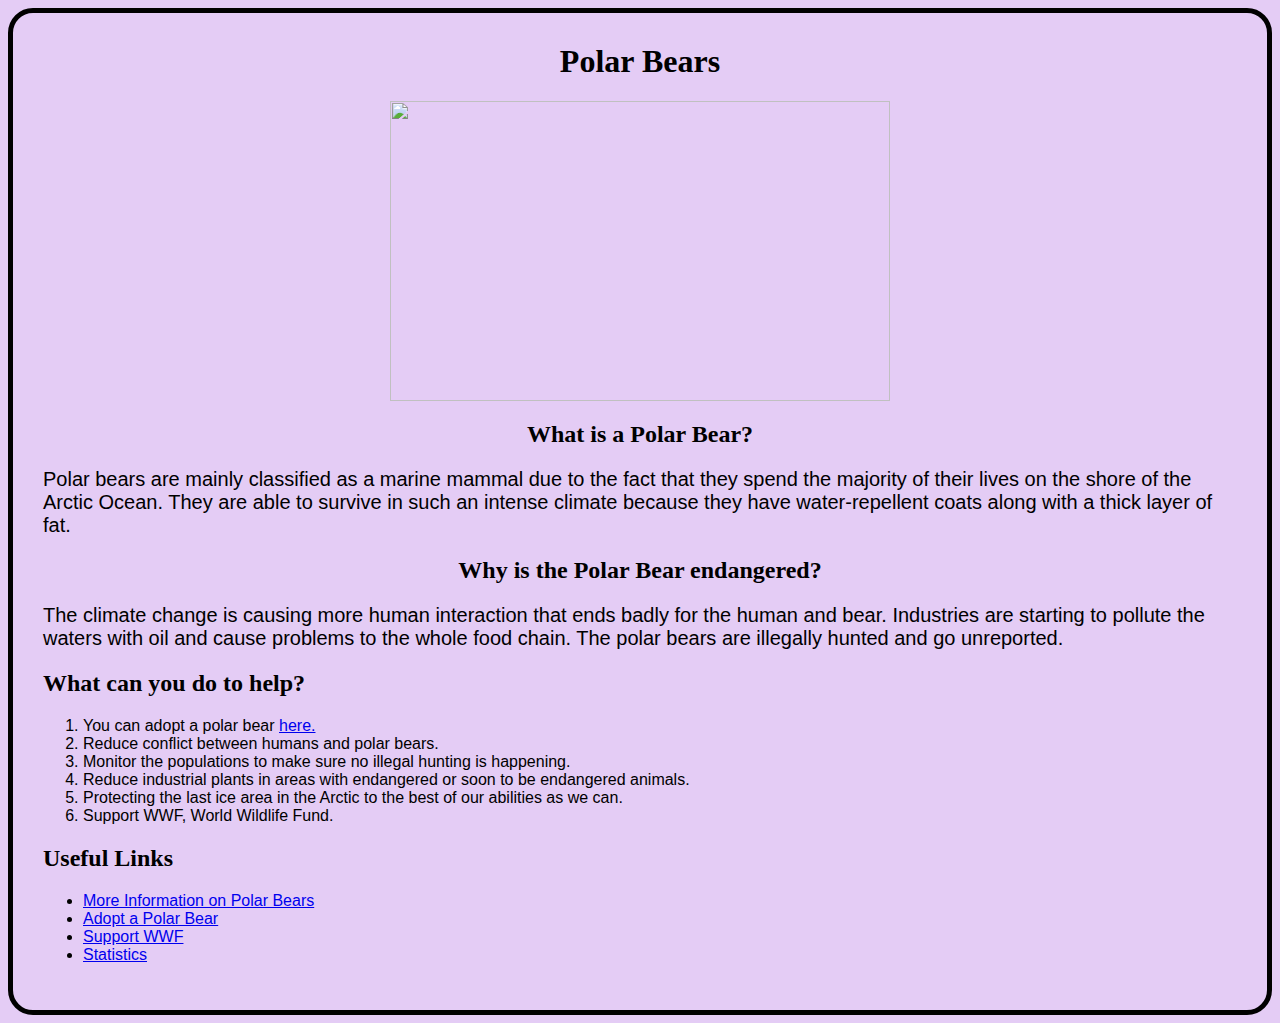
==== dosch_polar_bear/index.html @ 7d7d9346 "Add files via upload" ====
<html>
	<head>
		<title>Starr Dosch, Polar Bear</title>
		<style type = "text/css">
			body{
				background-color: #e4ccf5;
				border-style: solid;
				border-width: 5px;
				border-color: black;
				border-radius: 25px;
				padding: 30px 30px 30px 30px;
				font-family: sans-serif;
			}
            h1, h2{
                font-family: 'Baloo Bhai', cursive;
            }
            p{
                font-size: 20px;
            }
		</style>
	</head>
	<body>
        <h1 align = "center">Polar Bears</h1>
		<center><img src = "images/polarbears.jpg" width = "500" height= "300"/></center>
		<h2 align = "center">What is a Polar Bear?</h2>
			<p>Polar bears are mainly classified as a marine mammal due to the fact that they spend the majority of their lives on the shore of the Arctic Ocean. They are able to survive in such an intense climate because they have water-repellent coats along with a thick layer of fat.</p>
		<h2 align = "center">Why is the Polar Bear endangered?</h2>
			<p>The climate change is causing more human interaction that ends badly for the human and bear. Industries are starting to pollute the waters with oil and cause problems to the whole food chain. The polar bears are illegally hunted and go unreported.</p>
		<h2>What can you do to help?</h2>
			<ol>
				<li>You can adopt a polar bear <a href = "https://gifts.worldwildlife.org/gift-center/gifts/Species-Adoptions/Polar-Bear.aspx?sc=AWY1705OQ18316A01275RX&_ga=2.128420556.1920035985.1505826159-1573882185.1505826159">here.</a></li>
				<li>Reduce conflict between humans and polar bears.</li>
				<li>Monitor the populations to make sure no illegal hunting is happening.</li>
				<li>Reduce industrial plants in areas with endangered or soon to be endangered animals.</li>
				<li>Protecting the last ice area in the Arctic to the best of our abilities as we can.</li>
				<li>Support WWF, World Wildlife Fund.</li>
			</ol>
		<h2>Useful Links</h2>
			<ul>
				<li><a href = "https://www.worldwildlife.org/species/polar-bear">More Information on Polar Bears</a></li>
				<li><a href = "https://gifts.worldwildlife.org/gift-center/gifts/Species-Adoptions/Polar-Bear.aspx?sc=AWY1705OQ18316A01275RX&_ga=2.128420556.1920035985.1505826159-1573882185.1505826159">Adopt a Polar Bear</a></li>
				<li><a href = "https://personalize.bankofamerica.com/wwf/">Support WWF</a></li>
				<li><a href = "http://polarbearsinternational.org/climate-change/status/?gclid=EAIaIQobChMI3-aw5a6x1gIVBpRpCh0UpAQMEAAYAyAAEgJEs_D_BwE">Statistics</a></li>
			</ul>
	</body>
</html>
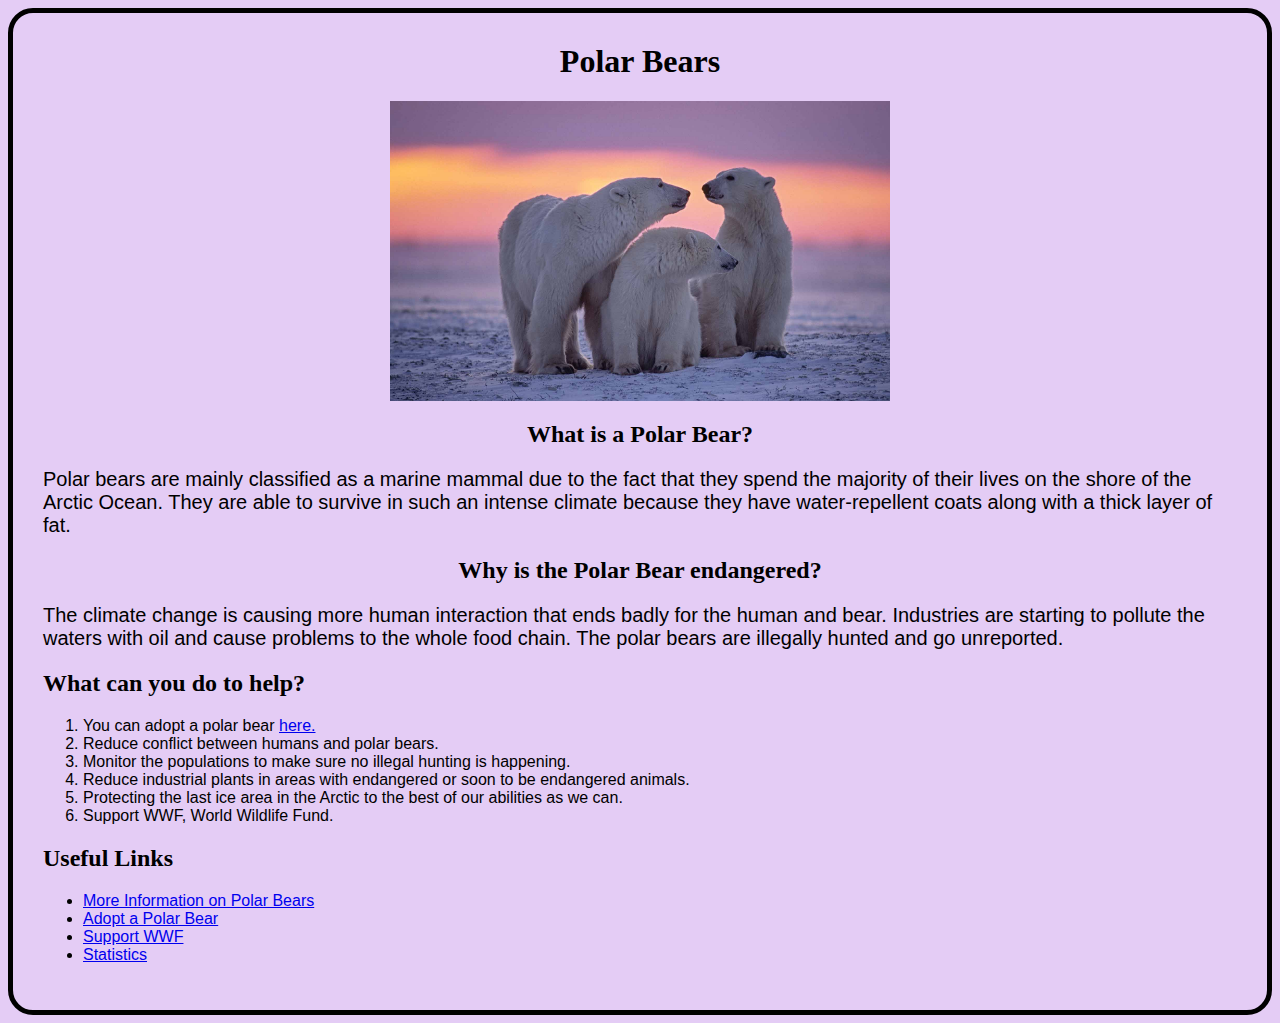
==== commit 3588258a: "Update index.html" ====
--- a/dosch_polar_bear/index.html
+++ b/dosch_polar_bear/index.html
@@ -21,7 +21,7 @@
 	</head>
 	<body>
         <h1 align = "center">Polar Bears</h1>
-		<center><img src = "images/polarbears.jpg" width = "500" height= "300"/></center>
+		<center><img src = "Images/polarbears.jpg" width = "500" height= "300"/></center>
 		<h2 align = "center">What is a Polar Bear?</h2>
 			<p>Polar bears are mainly classified as a marine mammal due to the fact that they spend the majority of their lives on the shore of the Arctic Ocean. They are able to survive in such an intense climate because they have water-repellent coats along with a thick layer of fat.</p>
 		<h2 align = "center">Why is the Polar Bear endangered?</h2>
@@ -43,4 +43,4 @@
 				<li><a href = "http://polarbearsinternational.org/climate-change/status/?gclid=EAIaIQobChMI3-aw5a6x1gIVBpRpCh0UpAQMEAAYAyAAEgJEs_D_BwE">Statistics</a></li>
 			</ul>
 	</body>
-</html>+</html>
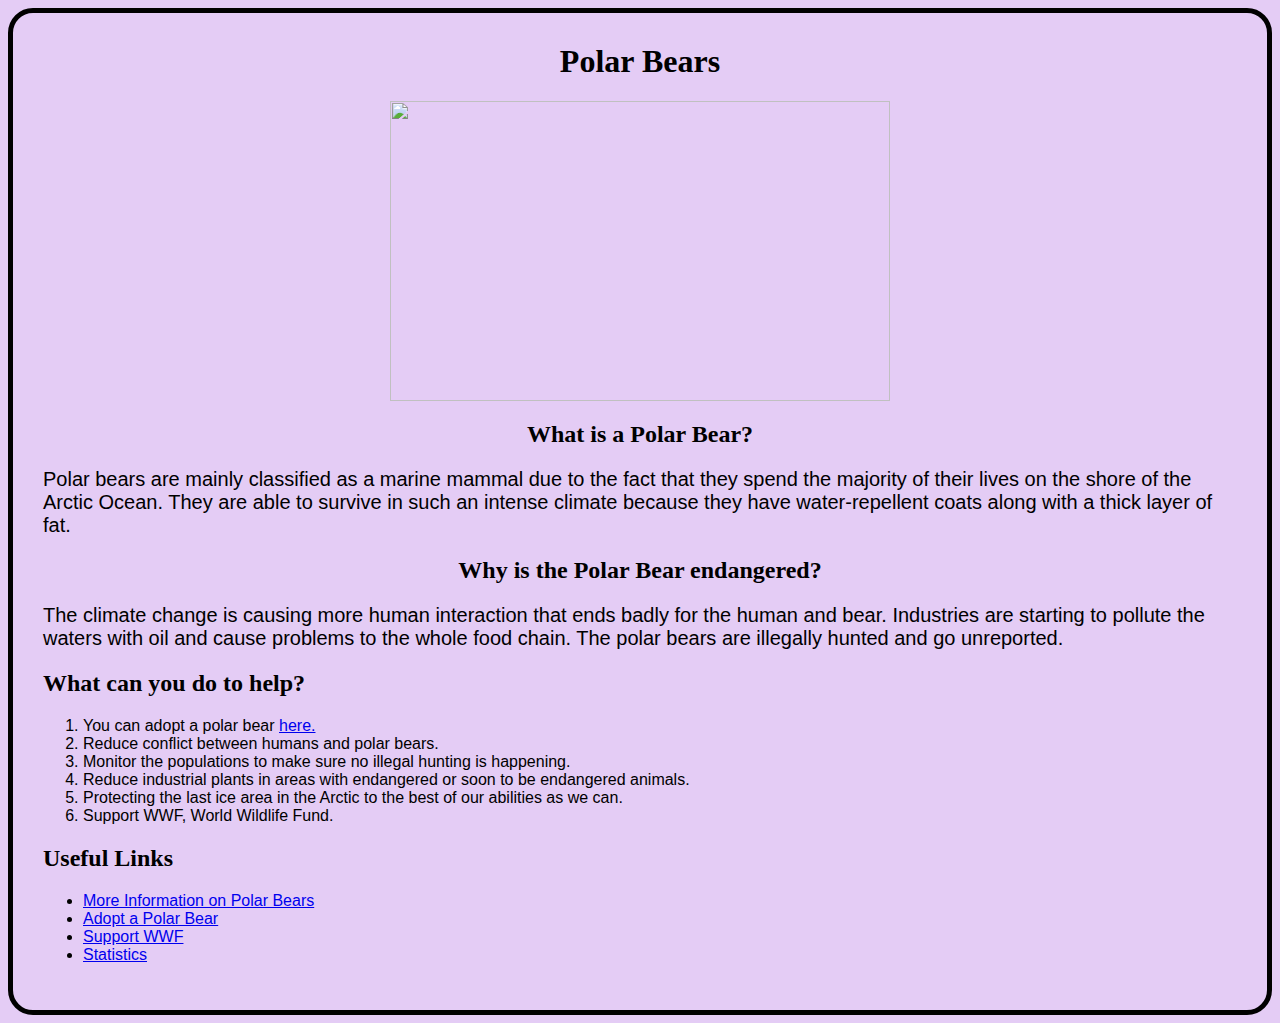
==== commit 54457a3f: "Update index.html" ====
--- a/dosch_polar_bear/index.html
+++ b/dosch_polar_bear/index.html
@@ -21,7 +21,7 @@
 	</head>
 	<body>
         <h1 align = "center">Polar Bears</h1>
-		<center><img src = "Images/polarbears.jpg" width = "500" height= "300"/></center>
+		<center><img src = "Images/polarbears.jpeg" width = "500" height= "300"/></center>
 		<h2 align = "center">What is a Polar Bear?</h2>
 			<p>Polar bears are mainly classified as a marine mammal due to the fact that they spend the majority of their lives on the shore of the Arctic Ocean. They are able to survive in such an intense climate because they have water-repellent coats along with a thick layer of fat.</p>
 		<h2 align = "center">Why is the Polar Bear endangered?</h2>
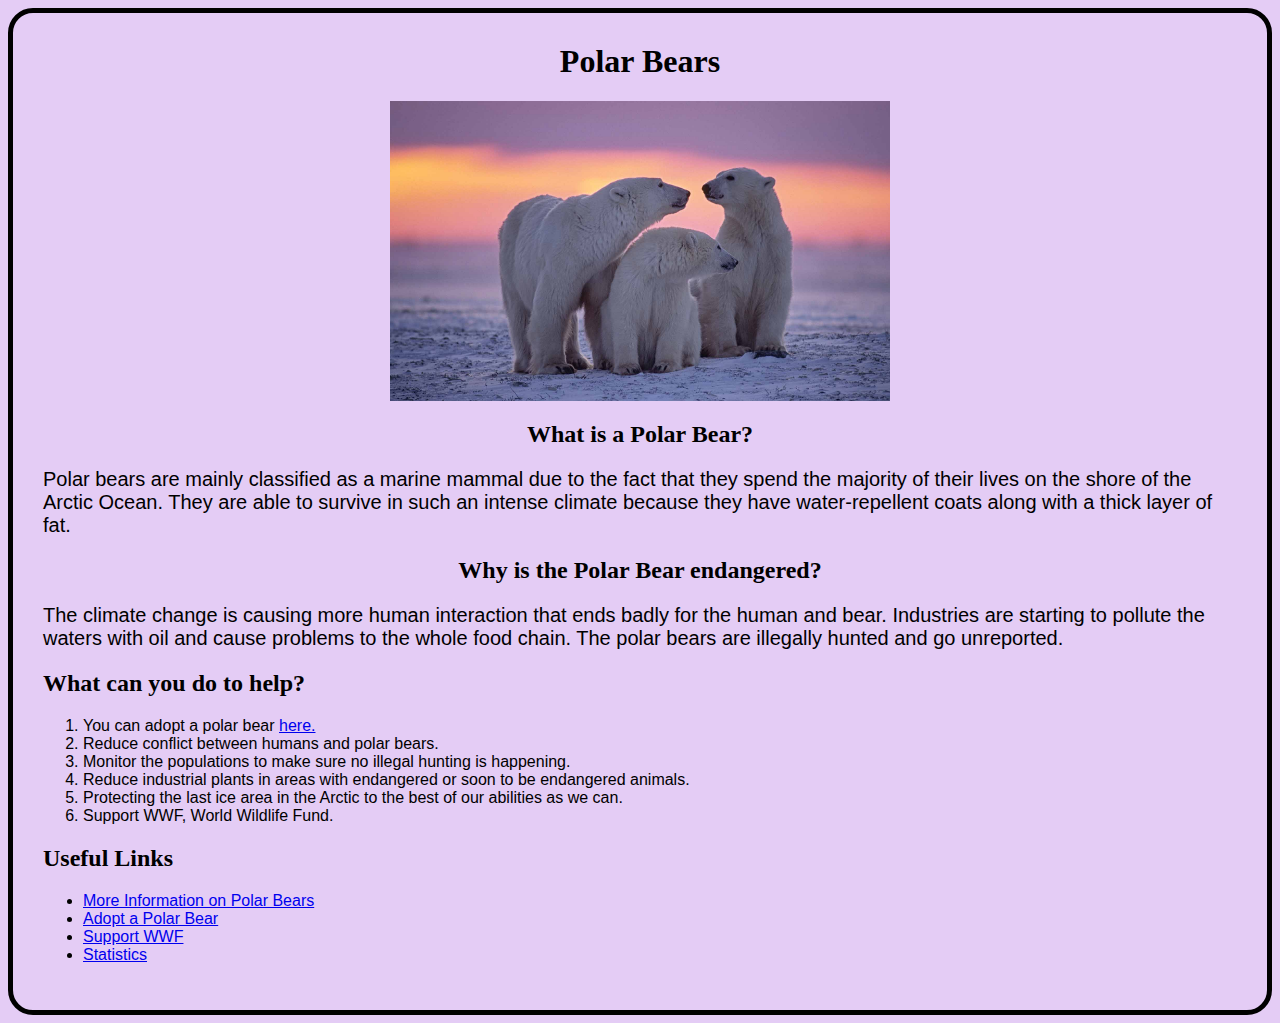
==== commit fb8a0f56: "Update index.html" ====
--- a/dosch_polar_bear/index.html
+++ b/dosch_polar_bear/index.html
@@ -21,7 +21,7 @@
 	</head>
 	<body>
         <h1 align = "center">Polar Bears</h1>
-		<center><img src = "Images/polarbears.jpeg" width = "500" height= "300"/></center>
+		<center><img src = "Images/polarbears.jpg" width = "500" height= "300"/></center>
 		<h2 align = "center">What is a Polar Bear?</h2>
 			<p>Polar bears are mainly classified as a marine mammal due to the fact that they spend the majority of their lives on the shore of the Arctic Ocean. They are able to survive in such an intense climate because they have water-repellent coats along with a thick layer of fat.</p>
 		<h2 align = "center">Why is the Polar Bear endangered?</h2>
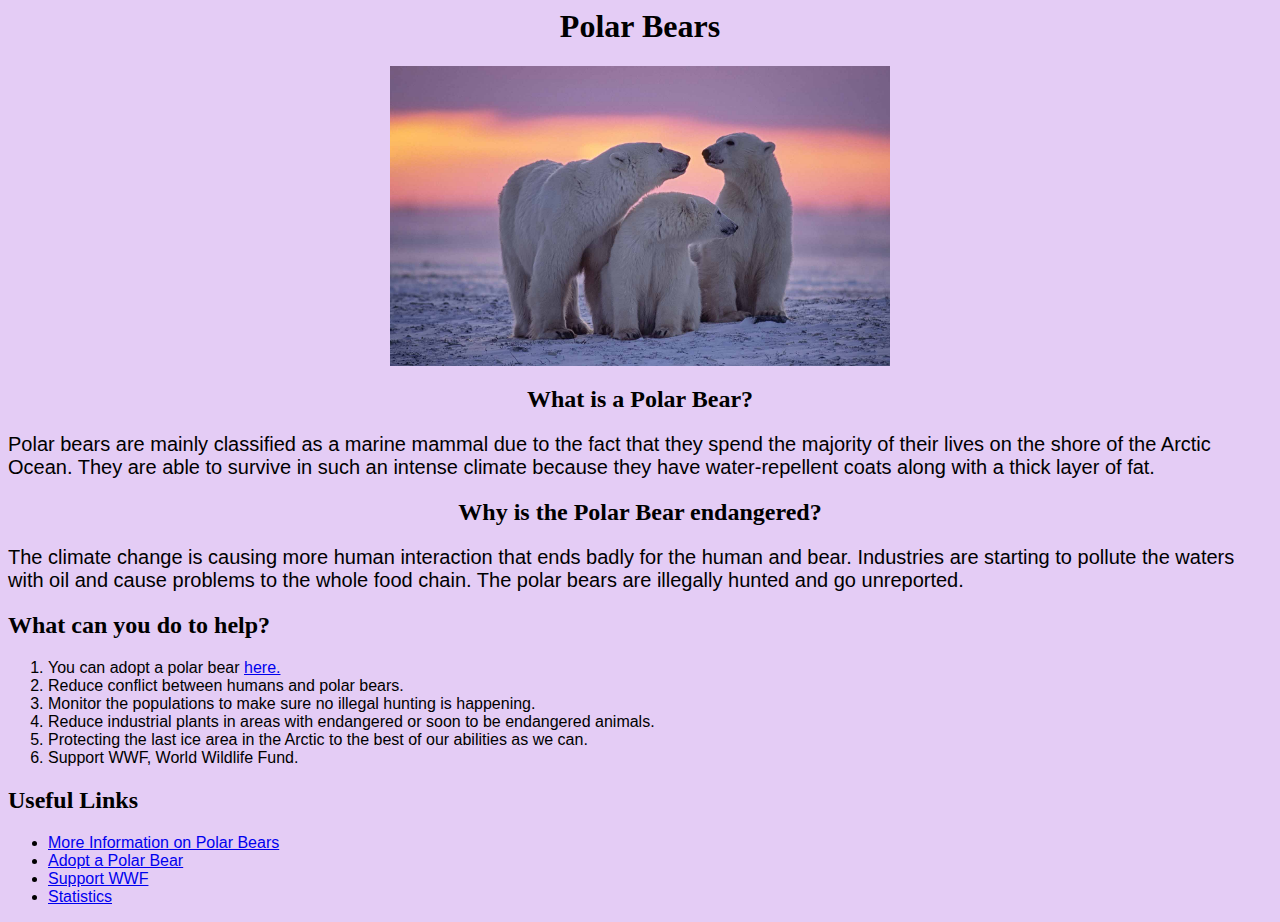
==== commit eb9ab4ea: "Update index.html" ====
--- a/dosch_polar_bear/index.html
+++ b/dosch_polar_bear/index.html
@@ -4,11 +4,6 @@
 		<style type = "text/css">
 			body{
 				background-color: #e4ccf5;
-				border-style: solid;
-				border-width: 5px;
-				border-color: black;
-				border-radius: 25px;
-				padding: 30px 30px 30px 30px;
 				font-family: sans-serif;
 			}
             h1, h2{
